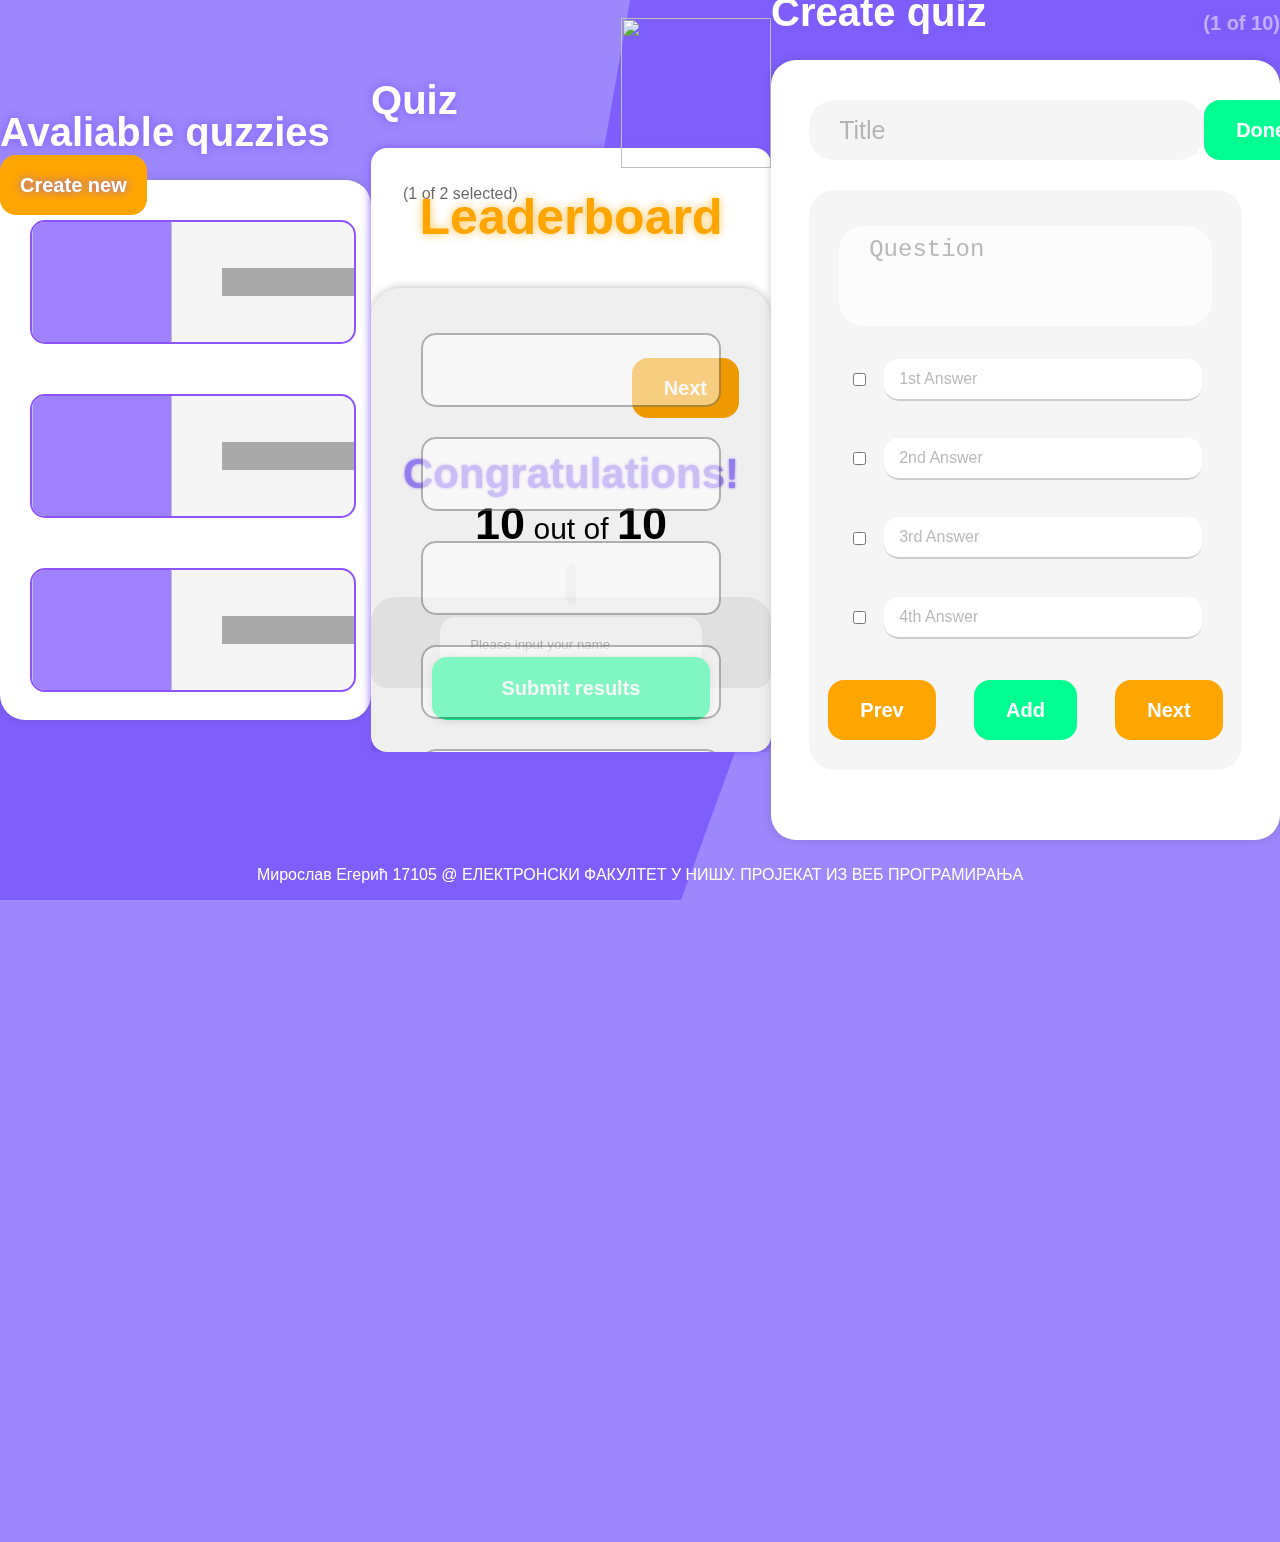
==== Client/index.html @ 3d651336 "first commit" ====
<!DOCTYPE html>
<html lang="en">
    <head>
        <meta charset="UTF-8">
        <meta name="viewport" content="width=device-width, initial-scale=1.0">
        <title>Quiz.ly</title>
        <link rel="stylesheet" href="styles/main.css">
        <script src="scripts/main.js" type="module"></script>
    </head>
    <body>
    <div class="quiz-list">
        <div class="header">
            Avaliable quzzies
            <a href="?create" class="btn">Create new</a>
        </div>
        <div id="quizlist" class="list animated" hidden>
            <div class="empty">
                <div>There are no quizzies.</div>
                <img src="img/emptylist.png" />
                <div id="createQuizText">
                    You can create one <a href="?create">here</a>.
                </div>
            </div>
        </div>
        <div id="quizlist-loading" class="list animated">
            <a href="#" class="quiz-item placeholder"><img /><span>Item 1</span></a>
            <a href="#" class="quiz-item placeholder"><img /><span>Item 2</span></a>
            <a href="#" class="quiz-item placeholder"><img /><span>Item 3</span></a>
            <a href="#" class="quiz-item placeholder"><img /><span>Item 4</span></a>
        </div>
    </div>

    <div class="quiz">
        <div class="header">
            <div class="title">Quiz</div>
            <img src="" />
        </div>
        <div class="question-container page animated">
            <div class="question-header">
                <div class="question"></div>
                <div class="hint">(1 of 2 selected)</div>
            </div>
            <div class="answers answers-container"></div>
            <button id="btn-next" class="btn">Next</button>
        </div>
        <form id="finished-quiz" method="dialog" class="animated">
            <div class="title">Congratulations!</div>
            <div class="count"><span>10</span> out of <span>10</span></div>
            <div class="description">
                <div class="bar"></div>
                <input id="username-input" name="username" placeholder="Please input your name" />
            </div>
            <button id="submitResults">Submit results</button>
        </form>
        <div id="leaderboard" class="animated">
            <div class="title">Leaderboard</div>
            <div class="list">
                <div class="leaderboard-item placeholder">
                    <div class="left">
                        <div class="index"></div>
                        <div class="username"></div>
                    </div>
                    <div class="correct-answers"></div>
                </div>
                <div class="leaderboard-item placeholder">
                    <div class="left">
                        <div class="index"></div>
                        <div class="username"></div>
                    </div>
                    <div class="correct-answers"></div>
                </div>
                <div class="leaderboard-item placeholder">
                    <div class="left">
                        <div class="index"></div>
                        <div class="username"></div>
                    </div>
                    <div class="correct-answers"></div>
                </div>
                <div class="leaderboard-item placeholder">
                    <div class="left">
                        <div class="index"></div>
                        <div class="username"></div>
                    </div>
                    <div class="correct-answers"></div>
                </div>
                <div class="leaderboard-item placeholder">
                    <div class="left">
                        <div class="index"></div>
                        <div class="username"></div>
                    </div>
                    <div class="correct-answers"></div>
                </div>
            </div>
        </div>
    </div>

    <div class="create-quiz">
        <div class="header">
            <div class="title">Create quiz</div>
            <div class="count" id="currentQuestion">(1 of 10)</div>
        </div>
        <div class="form">
            <div class="container">
                <input id="title" placeholder="Title"/>
                <button id="btn-createDone" class="btn success">Done</button>
            </div>
            <div class="answers-container page">
                <div class="answers">
                    <textarea id="question" placeholder="Question"></textarea>
                    <div class="input">
                        <input id="answerCorrect1" type="checkbox" class="css-checkbox"/>
                        <input id="answer1" class="answer" placeholder="1st Answer"/>
                    </div>
                    <div class="input">
                        <input id="answerCorrect2" type="checkbox"/>
                        <input id="answer2" class="answer" placeholder="2nd Answer"/>
                    </div>
                    <div class="input">
                        <input id="answerCorrect3" type="checkbox"/>
                        <input id="answer3" class="answer" placeholder="3rd Answer"/>
                    </div>
                    <div class="input">
                        <input id="answerCorrect4" type="checkbox"/>
                        <input id="answer4" class="answer" placeholder="4th Answer"/>
                    </div>
                </div>
                <div class="btn-container">
                    <button id="btn-createPrev" class="btn">Prev</button>
                    <button id="btn-createAdd" class="btn success">Add</button>
                    <button id="btn-createNext" class="btn">Next</button>
                </div>
            </div>
        </div>
    </div>

    <div id="dark-overlay" hide>
        <div id="submit-dialog" class="modal animated" hidden>
            <div class="modal-body">
                <div id="submitQuizTitle">Submit Quiz</div>
                <div class="url-input">
                    <span id="url"></span>
                    <input id="quizUri" placeholder="{id}"/>
                </div>
                <div class="input">
                    <input id="author" placeholder="Your name"/>
                </div>
                <div class="btn-container">
                    <button id="cancelButton" class="btn">Cancel</button>
                    <button id="submitButton" class="btn success">Submit</button>
                </div>
            </div>
        </div>
    </div>

    <div id="notification-bubble" class="animated hidden">
        <img class="icon" src=""/>
        <div class="text-container">
            <div class="title">Error!</div>
            <div class="message">
                This is a notification
            </div>
        </div>
    </div>
    
    <div class="footer">Мирослав Егерић 17105 @ ЕЛЕКТРОНСКИ ФАКУЛТЕТ У НИШУ. ПРОЈЕКАТ ИЗ ВЕБ ПРОГРАМИРАЊА</div>
</body>
</html>
---- Client/styles/main.css ----
:root {
    --darker-background-color: rgb(132, 93, 250);
    --background-color: #9c87fd;
    --corect-color: #00FF90;
    --wrong-color: #FB3232;
    --outline-color: #9c87fd;
}

html {
    overflow: hidden;
}

body {
    margin: 0;
    font-family: 'Segoe UI', Tahoma, Geneva, Verdana, sans-serif;
    background-color: var(--background-color);
    overflow: hidden;
    height: 100vh;
    display: flex;
    justify-content: center;
    align-items: center;
    perspective: 100em;
}

body > .quiz,
body > .quiz-list,
body > .create-quiz,
.create-quiz > .modal:not([hidden]) {
    transform-style: preserve-3d;
    transform-origin: 50% 0%;
    animation: drop-from-top 2000ms cubic-bezier(0.19, 1, 0.22, 1) forwards;
}

@keyframes drop-from-top {
    0% {
        top: -150%;
        transform: rotateX(90deg);
    }
    30% {
        transform: rotateX(90deg);
    }
    100% {
        top: 0;
    }
}

body::after,
body::before {
    content: ' ';
    background-color: rgba(55, 0, 255, 0.3);
    border-radius: 25px;
    position: fixed;
    width: 100vw;
    height: 100vh;
}

body::after {
    transform: rotate(20deg);
    bottom: -50vh;
    left: -50vw;
}

body::before {
    transform: rotate(10deg);
    top: -50%;
    right: -50%;
}

#dark-overlay {
    position: absolute;
    top: 0;
    bottom: 0;
    left: 0;
    right: 0;
    z-index: 1;
    background-color: #000000AA;
    opacity: 1;
    transition: opacity ease-in-out .5s;
}

#dark-overlay[hide] {
    pointer-events: none;
    opacity: 0;
}

.container {
    display: flex;
    align-items: center;
    justify-content: space-between;
    flex: 0 1;
}

.footer {
    position:fixed;
    bottom: 16px;
    color: white;
    z-index: 1;
    text-align: center;
}

button,
input {
    outline: none;
    cursor: pointer;
    transition-duration: 200ms;
}

.btn.success {
    background-color: var(--corect-color) !important;
}

button:hover {
    transition: all 500ms;
    transform: scale(1.1);
}

button.selected {
    border-color: var(--darker-background-color) !important;
    background-color: var(--background-color);
    color: #FFFFFFB0 !important;
    transition: all 500ms;
    transform: scale(1.05);
    box-shadow: 0 0 10px #00000032;
}

input::placeholder,
textarea::placeholder {
    font-weight: lighter;
    opacity: .5;
}

.hidden:not(.animated) {
    display: none;
}

.animated.hidden {
    animation: hide 300ms forwards;
}

.animated:not(.hidden) {
    animation: show 300ms forwards;
}

@keyframes hide {
    from {
        transform: scale(1);
        opacity: 1;
    }
    to {
        transform: scale(0);
        opacity: 0;
        display: none;
    }
}

@keyframes show {
    from {
        transform: scale(0);
        opacity: 0;
        display: initial;
    }
    to {
        transform: scale(1);
        opacity: 1;
    }
}

.highlight {
    transform-origin: 0% 0%; 
    animation: highlights 1000ms infinite;
}

@keyframes highlights {
    50% {
        transform: scale(1.3);
        text-shadow: 0 0 10px red;
        color: red;
        /* font-size: 1.2em; */
    }
}

/* Quiz List Styles */

.quiz-list {
    z-index: 1;
    background-color: white;
    border-radius: 25px;
    box-shadow: 0 0 10px #32323232;
    position: relative;
    width: 90vw;
    height: 65vh;
    display: flex;
    flex-direction: column;
}

.quiz-list .title {
    font-weight: 600;
    font-size: 36px;
    position: absolute;
    color: white;
    text-shadow: 0 0 5px #000000AA;
}

.quiz-list .list {
    height: calc(100% - 20px);
    z-index: -1;
    overflow-y: auto;
    width: calc(100% + 15px);
    padding: 20px 0 0 0;
}

.quiz-list .empty {
    font-weight: bold;
    font-size: 30px;
    width: 100%;
    position: relative;
    height: 100%;
    display: flex;
    flex-direction: column;
    justify-content: space-evenly;
    align-items: center;
    color: var(--darker-background-color);
    opacity: .8;
}

#createQuizText {
    font-weight: normal;
    font-size: 20px !important;
}

#createQuizText a {
    font-weight: bolder;
}

.quiz-list .empty img {
    height: 50%;
}

.list::-webkit-scrollbar,
.list::-webkit-scrollbar-thumb {
    width: 10px;
    border-radius: 5px;
    background-color: #FFFFFFAA;
}

#quiz-list-loding {
    overflow: hidden;
}

.quiz-list .quiz-item {
    height: 80px;
    font-size: 24px;
    font-weight: bold;
    display: flex;
    align-items: center;
    margin: 20px 30px 0 30px;
    margin-bottom: 50px;
    border-radius: 15px;
    position: relative;
    background-color: #0000000A;
    color: var(--darker-background-color);
    filter: saturate(1.5);
    transition-duration: .3s;
    border: 2px solid var(--darker-background-color);
}

.quiz-list .quiz-item:hover {
    background-color: white;
    transform: scale(1.05);
    box-shadow: 0 0 15px #00000032;
}

.quiz-list .quiz-item:focus {
    transform: scale(1);
    box-shadow: none;
}

.quiz-list .quiz-item div:first-of-type {
    position: relative;
    font-size: 30px;
    margin-right: 60px;
}

.quiz-list .quiz-item div:first-of-type::after {
    content: 'by';
    height: 100%;
    width: 100%;
    top: 0;
    left: calc(100% + 16px);
    align-self: end;
    position: absolute;
    font-weight: normal;
    opacity: 0.5;
}

.placeholder {
    filter: opacity(0.5) grayscale(1);
    overflow: hidden;
}

.placeholder::before {
    content: '';
    display: block;
    position: absolute;
    left: -150px;
    top: 0;
    height: 100%;
    width: 150px;
    background: linear-gradient(to right, transparent 0%, #E8E8E8 50%, transparent 100%);
    animation: load 1s cubic-bezier(0.4, 0.0, 0.2, 1) infinite;
}

@keyframes load {
    from {
        left: -150px;
    }
    to   {
        left: 100%;
    }
}

.quiz-list .quiz-item.placeholder span {
    position: relative;
}

.quiz-list .quiz-item.placeholder span::after {
    content: ' ';
    background: #AAAAAA;
    position: absolute;
    top: 0;
    bottom: 0;
    right: -150px;
    left: 0;
}

.quiz-list .quiz-item img {
    background-color: var(--background-color);
    border: 0;
    border-radius: 15px;
    margin-right: 50px;
    height: 100px;
    width: 100px;
}

/* Quiz Styles */

.quiz {
    display: flex;
    flex-direction: column;
    position: relative;
    border-radius: 16px;
    padding: 32px 0;
    width: calc(90vw - 60px);
    height: 60vh;
    z-index: 1;
    background-color: white;
    box-shadow: 0 0 10px var(--darker-background-color);
}

.header {
    position: absolute;
    top: -70px;
    font-weight: bolder;
    font-size: 30px;
    color: white;
    display: flex;
    flex-wrap: wrap;
    justify-content: space-between;
    width: 100%;
    text-shadow: 0 0 10px var(--darker-background-color);
}

.header img {
    position: relative;
    top: -60px;
    width: 150px;
    height: 150px;
}

.quiz .question {
    display: flex;
    flex-direction: column;
    font-size: 24px;
    font-weight: 900;
    color: #323232;
    align-self: flex-start;
}

.quiz .hint {
    margin-top: 5px;
    opacity: 0.6;
}

.page > * {
    position: relative;
}

.page.next > * {
    animation: nextQuiz .5s linear forwards;
}

.page.prev > * {
    animation: prevQuiz .5s linear forwards;
}

@keyframes nextQuiz {
    0% {
        right: 0;
    }
    50% {
        right: 120%;
        opacity: 0;
    }
    51% {
        right: -120%;
        opacity: 1;
    }
    100% {
        right: 0;
    }
}


@keyframes prevQuiz {
    0% {
        right: 0;
    }
    50% {
        right: -120%;
        opacity: 1;
    }
    51% {
        right: 120%;
        opacity: 0;
    }
    100% {
        right: 0;
    }
}



.quiz > .page {
    padding: 0 32px;
    display: flex;
    flex-direction: column;
    height: 100%;
    overflow: hidden;
}

.quiz .answers {
    margin-top: 30px;
    flex-grow: 1;
    display: flex;
    flex-direction: column;
    justify-content: space-around;
    position: relative;
}

.quiz .answers .answer {
    height: 15%;
    display: flex;
    align-items: center;
    border-radius: 12px;
    border: 2px solid var(--outline-color);
    color: var(--outline-color);
    font-size: 17px;
    font-weight: 600;
}

.quiz .answer > span {
    flex: 60px 0;
    font-size: 24px;
    margin-right: 30px;
}

.answer.wrong,
.answer.correct {
    color: white;
    border: 0 !important;
}

.answer.wrong {
    background-color: var(--wrong-color);
    box-shadow: 0 0 15px var(--wrong-color);
    animation: wrong 0.3s linear both;
}


@keyframes wrong {
    0% {
        transform: rotate(0deg)
    }
    25% {
        transform: rotate(5deg);
    }
    70% {
        transform: rotate(-5deg);
    }
    100% {
        transform: rotate(0deg);
    }
}

.answer.correct {
    background-color: var(--corect-color);
    box-shadow: 0 0 15px var(--corect-color);
    animation: correct 0.3s linear both;
}

@keyframes correct {
    30% {
        transform: scale(1.1);
    }
    60% {
        transform: scale(1);
    }
    100% {
        transition: scale(1.1);
    }
}

a {
    text-decoration: none;
}

a.btn {
    height: 30px;
    padding: 15px 20px;
    line-height: 30px;
}

.btn {
    height: 40px;
    padding: 16px 32px;
    border-radius: 16px;
    background-color: orange !important;
    border: 0;
    color: white;
    font-weight: bold;
    font-size: 16px;
    transition-duration: .2s;
}

.btn:hover {
    transform: scale(1.05);
    box-shadow: 0 0 10px orange;
}

.btn.success:hover {
    box-shadow: 0 0 5px var(--corect-color);
}

#btn-next {
    margin: 14px 0 0 auto;
}

/* Finished Quiz Styles */

#finished-quiz {
    padding: 32px;
    height: 100%;
    display: flex;
    align-items: center;
    flex-direction: column;
    justify-content: space-between;
    position: relative;
    border-radius: 15px;

}

#finished-quiz .title,
#submit-dialog .modal-body .title,
#leaderboard .title {
    font-weight: bolder;
    font-size: 42px;
    color: var(--background-color);
    text-shadow: 0 0 3px var(--background-color);
    animation: scale ease-in-out 1000ms 900ms both;
}

@keyframes scale {
    0% {
        transform: scale(0);
    }
    50% {
        transform: scale(1.5);
        text-shadow: 0 0 16px var(--background-color);
    }
    100% {
        text-shadow: 0 0 5px var(--background-color);
    }
}

#finished-quiz .description {
    display: flex;
    flex-direction: column;
    justify-content: space-evenly;
    align-items: center;
    width: 100%;
    height: 60%;
    font-size: 24px;
}

#finished-quiz .bar {
    height: 20px;
    background-color: #00000010;
    border-radius: 50px;
    display: flex;
    justify-content: space-evenly;
    padding: 10px 5px;
    transition: box-shadow 500ms;
}

#finished-quiz .bar > * {
    width: 20px;
    color: white;
    margin: 0 5px;
    text-align: center;
    border-radius: 50px;
    flex: 1 1;
    opacity: 0.7;
    background-color: var(--wrong-color);
}

#finished-quiz .bar:hover {
    box-shadow: 0 5px 10px #00000032;
}

#finished-quiz .bar > *[data-correct=true] {
    background-color: var(--corect-color);
}

#finished-quiz .count {
    font-weight: normal;
    font-size: 30px;
}

#finished-quiz .count span {
    font-size: 1.5em;
    font-weight: bolder;
}

#finished-quiz button {
    position: absolute;
    bottom: 0;
    padding: 20px 70px;
    border: 0;
    background-color: var(--corect-color);
    border-radius: 15px;
    color: white;
    font-weight: bolder;
    font-size: 20px;
    box-shadow: 0 0 10px #32323232;
}

#finished-quiz input {
    background-color: #ffffff;
    padding: 20px 30px;
    position: relative;
    border: 0;
    border-bottom: 2px solid var(--corect-color);
    border-radius: 15px;
    width: 60%;
    font-weight: 550;
}

#finished-quiz input:focus {
    transform: scale(1.05);
}

#finished-quiz::after {
    content: ' ';
    width: 100%;
    height: 30%;
    bottom: 32px;
    border-radius: 25px 25px 15px 15px;
    position: absolute;
    background: #00000010;
    z-index: -1;
}

/* Create quiz styles */
.create-quiz {
    z-index: 1;
    background-color: white;
    border-radius: 25px;
    box-shadow: 0 0 10px #32323232;
    position: relative;
    width: 90vw;
    height: 75vh;
    display: flex;
    flex-direction: column;
    padding: 30px 0;
}

.create-quiz .count {
    font-size: 20px;
    align-self: flex-end;
    opacity: .5;
}

.create-quiz .form {
    height: 100%;
    padding: 10px 0;
    display: flex;
    flex-direction: column;
    justify-content: space-between;
    align-items: center;
}

.create-quiz .form > * {
    width: 85%;
}

.create-quiz .form input,
.create-quiz .form textarea {
    outline: 0;
    border: 0;
    background-color: #0000000A;
    color: var(--outline-color);
    padding: 10px 30px;
    font-weight: bold;
    border-radius: 25px;
    transition: box-shadow 300ms, transform 300ms;
}

.create-quiz .form .input {
    margin-top: 5px;
    border-radius: 15px;
    display: flex;
    align-items: center;
    padding: 5px 10px;
}

.create-quiz .form #title {
    height: 30px;
    font-size: 25px;
    width: 90%;
}

.create-quiz .answers-container {
    margin: 30px 0;
    flex: 1 1;
    display: flex;
    flex-direction: column;
    background-color: #0000000A;
    border-radius: 25px;
}

.create-quiz .answers-container > .answers {
    padding: 30px;
    display: flex;
    flex-direction: column;
    justify-content: space-around;
    height: 100%;
}

.create-quiz .form #question {
    font-size: 24px;
    background-color: #FFFFFFB0;
    resize: none;
    min-height: 80px;
}

.create-quiz .form .answer {
    background-color: white;
    opacity: 1 !important;
}

.create-quiz .form .input *[type=checkbox]:checked ~ * {
    box-shadow: 0 0 10px var(--corect-color);
    background-color: var(--corect-color);
    color: white;
    transition-duration: 500ms;
}

.create-quiz .form .input *[type=checkbox]:not(:checked) ~ * {
    opacity: .5;
    transition-duration: 500ms;
    color: #000000AA;
}

.create-quiz .form .input .answer {
    margin-left: 15px;
    width: 90%;
    height: 40px;
    font-size: 16px;
    border-bottom: 2px solid #00000032;
    border-radius: 15px;
    padding: 0 15px;
}

.create-quiz input:focus,
.create-quiz textarea:focus {
    transform: scale(1.05);
    box-shadow: 0 0 50px  #00000032 !important;
}

.create-quiz .btn-container {
    display: flex;
    justify-content: space-around;
    margin-bottom: 30px;
    position: relative;
}

.modal {
    height: 100vh;
    width: 100vw;
    display: flex;
    justify-content: center;
    align-items: center;
}

.modal-body {
    display: flex;
    justify-content: space-between;
    flex-direction: column;
    background-color: white;
    border-radius: 25px;
    padding: 16px 32px;
    position: relative;
    bottom: 20%;
    height: 40%;
    width: 70%;
}

#submitQuizTitle {
    font-weight: bolder;
    color: var(--background-color) !important;
    font-size: 40px;
}

.modal input {
    border: 0;
    background: none;
    font-size: 20px;
    line-height: 20px;
    padding: 0;
}

.modal .input,
.url-input {
    background-color: #00000010;
    border-radius: 15px;
    padding: 10px 15px;
    display: flex;
    height: 40px;
    align-items: center;
    font-size: 20px;
}

.url-input {
    display: flex;
    align-items: center;
    background-color: #00000010;
    width: calc(100% - 32px);
}

.url-input input {
    font-size: 20px;
    line-height: 30px;
    vertical-align: text-bottom;
    width: 100px;
    color: var(--darker-background-color);
    font-weight: bold;
    background: none;
}

#leaderboard {
    display: flex;
    flex-direction: column;
    position: absolute;
    top: 0;
    right: 0;
    left: 0;
    bottom: 0;
    align-items: center;
    overflow: hidden;
}

#leaderboard .title {
    margin-top: 20px;
    font-size: 36px;
    color: orange;
    text-shadow: 0 0 10px #ffa500aa !important;
}

#leaderboard > .list {
    display: flex;
    flex-direction: column;
    overflow-y: scroll;
    margin-top: 50px;
    padding-top: 30px;
    width: 100%;
    position: absolute;
    top: 50px;
    bottom: 0;
    border-radius: 30px 30px 15px 15px;
    background-color: #00000010;
    box-shadow: 0 0 10px #00000044;
    transition-duration: .3s;
}

#leaderboard .leaderboard-item {
    background-color: white;
    border-radius: 15px;
    display: flex;
    align-items: center;
    justify-content: space-between;
    color: var(--background-color);
    margin: 10px 10px;
    padding: 10px 30px;
    height: 30px;
    min-height: 30px;
    font-size: 20px;
    border: 2px solid var(--darker-background-color);
    transition-duration: .3s;
}

#leaderboard .leaderboard-item:hover,
#leaderboard .leaderboard-item.selected {
    transform: scale(1.05);
    box-shadow: 0 0 10px var(--background-color);
}

#leaderboard .leaderboard-item.selected {
    transform: scale(1.06);
    background-color: var(--darker-background-color);
    border-color: white;
    color: white;
}

#leaderboard .leaderboard-item .username {
    font-size: 1.2em;
    font-weight: 800;
}

#leaderboard .leaderboard-item .left {
    display: flex;
    align-items: center;
}

#leaderboard .leaderboard-item .left .index {
    font-size: 0.9em;
    font-weight: 900;
    margin-right: 25px;
}

#leaderboard .leaderboard-item .correct-answers {
    font-size: 1em;
    font-weight: bolder;
}

#notification-bubble {
    z-index: 5;
    box-shadow: 0 5px 15px #00000032;
    position: absolute;
    top: 10px;
    right: 10px;
    left: 10px;
    padding: 10px 20px;
    background-color: white;
    border-radius: 15px;
    align-items: center;
    display: flex;
    transition-duration: .5s;
}

#notification-bubble.hidden {
    top: -100%;
}

#notification-bubble:not(.hidden) {
    top: 10px;
}

#notification-bubble img {
    height: 40px;
    margin-right: 20px;
}

#notification-bubble .title {
    font-size: 20px;
    font-weight: bolder;
}

@media only screen and (min-width: 900px) {
    .quiz > .answers > .answer {
        height: 80px;
    }

    .quiz {
        width: calc(50% - 30px);
        height: 60vh;
    }

    .quiz-list {
        width: calc(70% - 30px);
        height: 60vh;
    }

    .header {
        font-size: 40px;
    }

    .header img {
        width: 150px;
        height: 150px;
    }

    .quiz > .btn {
        margin-top: 24px;
        height: 50px;
    }

    .quiz-list .quiz-item {
        height: 120px;
    }
    
    .quiz-list .quiz-item img {
        width: 140px;
        height: 140px;
    }

    .btn {
        font-size: 20px;
        height: 60px;
    }

    .create-quiz {
        width: 50vw;
        height: 80vh;
    }

    .create-quiz .form .input { 
        margin-top: 15px;
    }

    .create-quiz .form #title {
        height: 40px;
        font-size: 25px;
        width: unset;
    }

    .modal-body {
        height: 30%;
        width: 30%;
    }

    #submit-dialog #quizUri {
        width: auto;
    }

    #leaderboard .title {
        margin-top: 40px;
        font-size: 50px;
    }    

    #leaderboard > .list {
        top: 90px;
    }

    #leaderboard .leaderboard-item {
        font-size: 25px;
        margin: 15px 50px;
        padding: 10px 40px;
        height: 50px;
        min-height: 50px;
    }

    #notification-bubble {
        left: unset;
        max-width: 50%;
    }
}

@media only screen and (min-width: 1400px) {
    .quiz {
        width: calc(30% - 30px);
        height: 60%;
    }

    .quiz-list {
        width: calc(50% - 30px);
        height: 60vh;
    }

    .quiz-list .quiz-item {
        height: 140px;
    }
    
    .quiz-list .quiz-item img {
        width: 140px;
        width: 140px;
    }

    .create-quiz {
        height: 75vh;
        width: 40vw;
    }
}
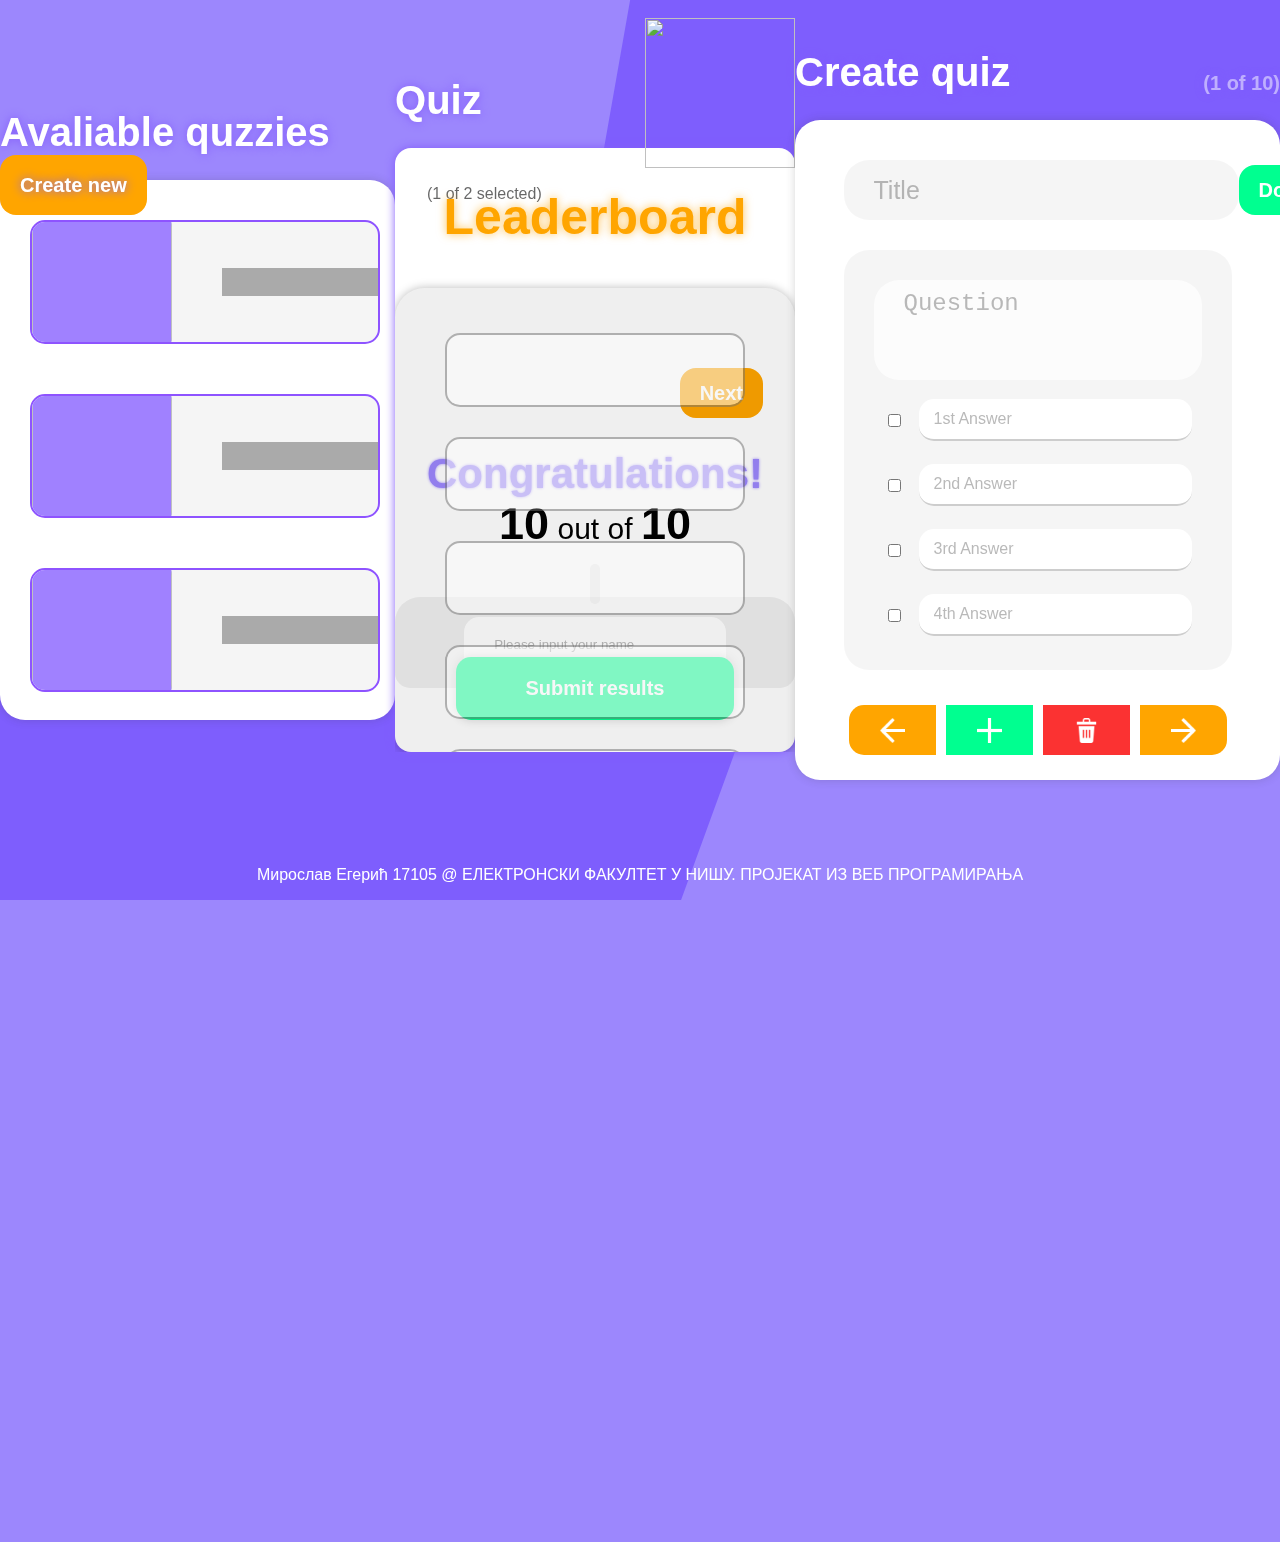
==== commit 50305604: "added delete question button" ====
--- a/Client/index.html
+++ b/Client/index.html
@@ -124,11 +124,12 @@
                         <input id="answer4" class="answer" placeholder="4th Answer"/>
                     </div>
                 </div>
-                <div class="btn-container">
-                    <button id="btn-createPrev" class="btn">Prev</button>
-                    <button id="btn-createAdd" class="btn success">Add</button>
-                    <button id="btn-createNext" class="btn">Next</button>
-                </div>
+            </div>
+            <div class="btn-container">
+                <button id="btn-createPrev" class="btn"><img src="./img/back.png" style="filter: invert(1);" /></button>
+                <button id="btn-createAdd" class="btn success"><img src="./img/add.png" style="filter: invert(1);" /></button>
+                <button id="btn-createDelete" class="btn danger"><img src="./img/delete.png" style="filter: invert(1);" /></button>
+                <button id="btn-createNext" class="btn"><img src="./img/next.png" style="filter: invert(1);" /></button>
             </div>
         </div>
     </div>
--- a/Client/styles/main.css
+++ b/Client/styles/main.css
@@ -105,6 +105,10 @@
     transition-duration: 200ms;
 }
 
+.btn.danger {
+    background-color: var(--wrong-color) !important;
+}
+
 .btn.success {
     background-color: var(--corect-color) !important;
 }
@@ -359,7 +363,7 @@
 
 .header {
     position: absolute;
-    top: -70px;
+    top: -40px;
     font-weight: bolder;
     font-size: 30px;
     color: white;
@@ -531,15 +535,23 @@
 }
 
 .btn {
-    height: 40px;
-    padding: 16px 32px;
+    height: 30px;
     border-radius: 16px;
+    padding: 16px 20px;
     background-color: orange !important;
     border: 0;
     color: white;
     font-weight: bold;
     font-size: 16px;
     transition-duration: .2s;
+    display: flex;
+    align-items: center;
+    justify-content: space-around;
+}
+
+.btn img {
+    height: 25px;
+    width: 25px ;
 }
 
 .btn:hover {
@@ -688,10 +700,9 @@
     box-shadow: 0 0 10px #32323232;
     position: relative;
     width: 90vw;
-    height: 75vh;
-    display: flex;
-    flex-direction: column;
-    padding: 30px 0;
+    display: flex;
+    flex-direction: column;
+    padding: 30px 0 10px 0;
 }
 
 .create-quiz .count {
@@ -701,7 +712,6 @@
 }
 
 .create-quiz .form {
-    height: 100%;
     padding: 10px 0;
     display: flex;
     flex-direction: column;
@@ -710,7 +720,7 @@
 }
 
 .create-quiz .form > * {
-    width: 85%;
+    width: 80%;
 }
 
 .create-quiz .form input,
@@ -746,13 +756,14 @@
     flex-direction: column;
     background-color: #0000000A;
     border-radius: 25px;
+    overflow: hidden;
 }
 
 .create-quiz .answers-container > .answers {
     padding: 30px;
     display: flex;
     flex-direction: column;
-    justify-content: space-around;
+    justify-content: space-evenly;
     height: 100%;
 }
 
@@ -797,11 +808,29 @@
     box-shadow: 0 0 50px  #00000032 !important;
 }
 
-.create-quiz .btn-container {
+.btn-container {
+    margin-top: 20px;
+    border-radius: 25px;
     display: flex;
     justify-content: space-around;
-    margin-bottom: 30px;
-    position: relative;
+    position: relative;
+}
+
+.btn-container > * {
+    border-radius: 0;
+    flex: 1;
+    margin: 5px;
+    height: 25px;
+    margin-top: -15px;
+    padding: 20px 0;
+}
+
+.btn-container > *:last-child {
+    border-radius: 0 15px 15px 0;
+}
+
+.btn-container > *:first-child {
+    border-radius: 15px 0 0 15px;
 }
 
 .modal {
@@ -854,17 +883,18 @@
     display: flex;
     align-items: center;
     background-color: #00000010;
-    width: calc(100% - 32px);
 }
 
 .url-input input {
+    display: inline;
     font-size: 20px;
     line-height: 30px;
     vertical-align: text-bottom;
-    width: 100px;
     color: var(--darker-background-color);
     font-weight: bold;
-    background: none;
+    background-color: #ffffff99;
+    border-radius: inherit;
+    padding: 0 20px;
 }
 
 #leaderboard {
@@ -1001,6 +1031,7 @@
     }
 
     .header {
+        top: -70px;
         font-size: 40px;
     }
 
@@ -1011,7 +1042,7 @@
 
     .quiz > .btn {
         margin-top: 24px;
-        height: 50px;
+        height: 30px;
     }
 
     .quiz-list .quiz-item {
@@ -1025,16 +1056,16 @@
 
     .btn {
         font-size: 20px;
-        height: 60px;
+        padding: 25px 20px;
     }
 
     .create-quiz {
-        width: 50vw;
-        height: 80vh;
+        width: 60vw;
     }
 
     .create-quiz .form .input { 
         margin-top: 15px;
+        height: 40px !important;
     }
 
     .create-quiz .form #title {
@@ -1043,13 +1074,17 @@
         width: unset;
     }
 
+    .create-quiz .answers-container {
+        height: 50vh;
+    }
+
     .modal-body {
         height: 30%;
         width: 30%;
     }
 
     #submit-dialog #quizUri {
-        width: auto;
+        flex: 1;
     }
 
     #leaderboard .title {
@@ -1096,7 +1131,6 @@
     }
 
     .create-quiz {
-        height: 75vh;
         width: 40vw;
     }
 }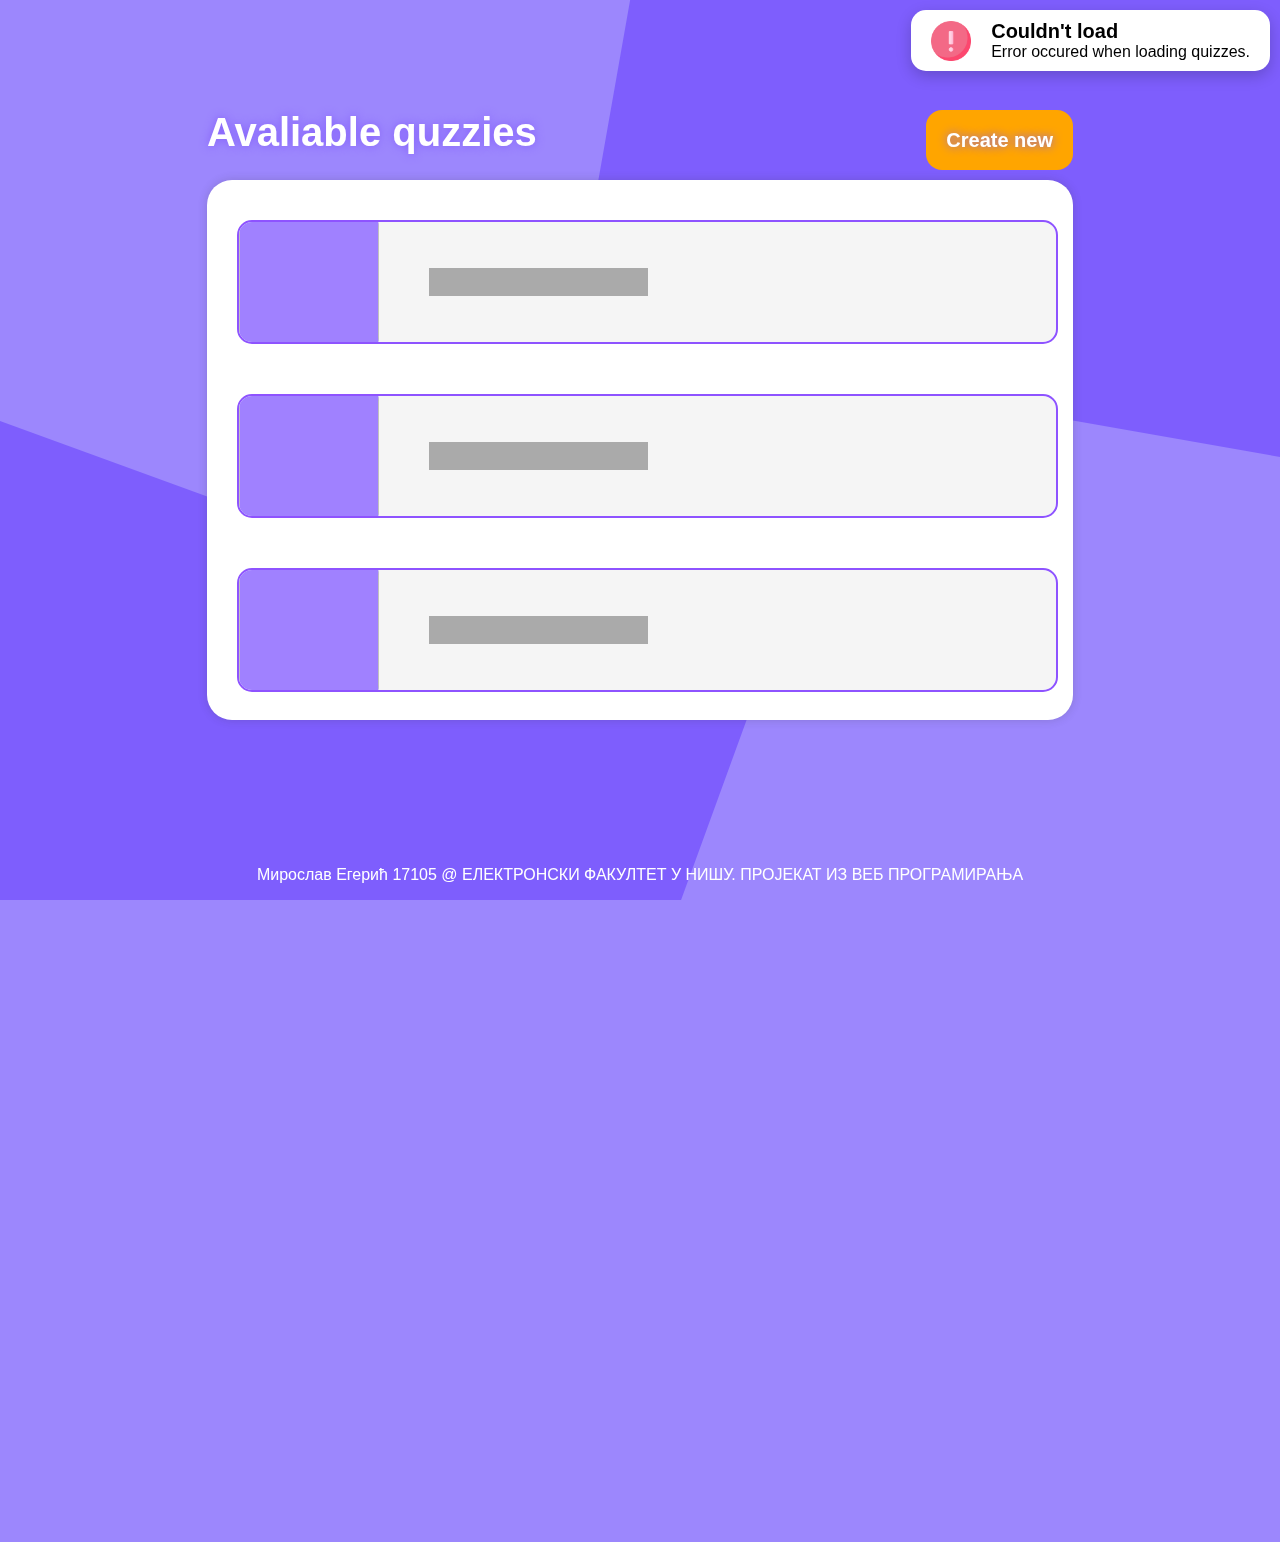
==== commit c0b234be: "fixed typo" ====
--- a/Client/index.html
+++ b/Client/index.html
@@ -15,7 +15,7 @@
         </div>
         <div id="quizlist" class="list animated" hidden>
             <div class="empty">
-                <div>There are no quizzies.</div>
+                <div>There are no quizzes.</div>
                 <img src="img/emptylist.png" />
                 <div id="createQuizText">
                     You can create one <a href="?create">here</a>.
